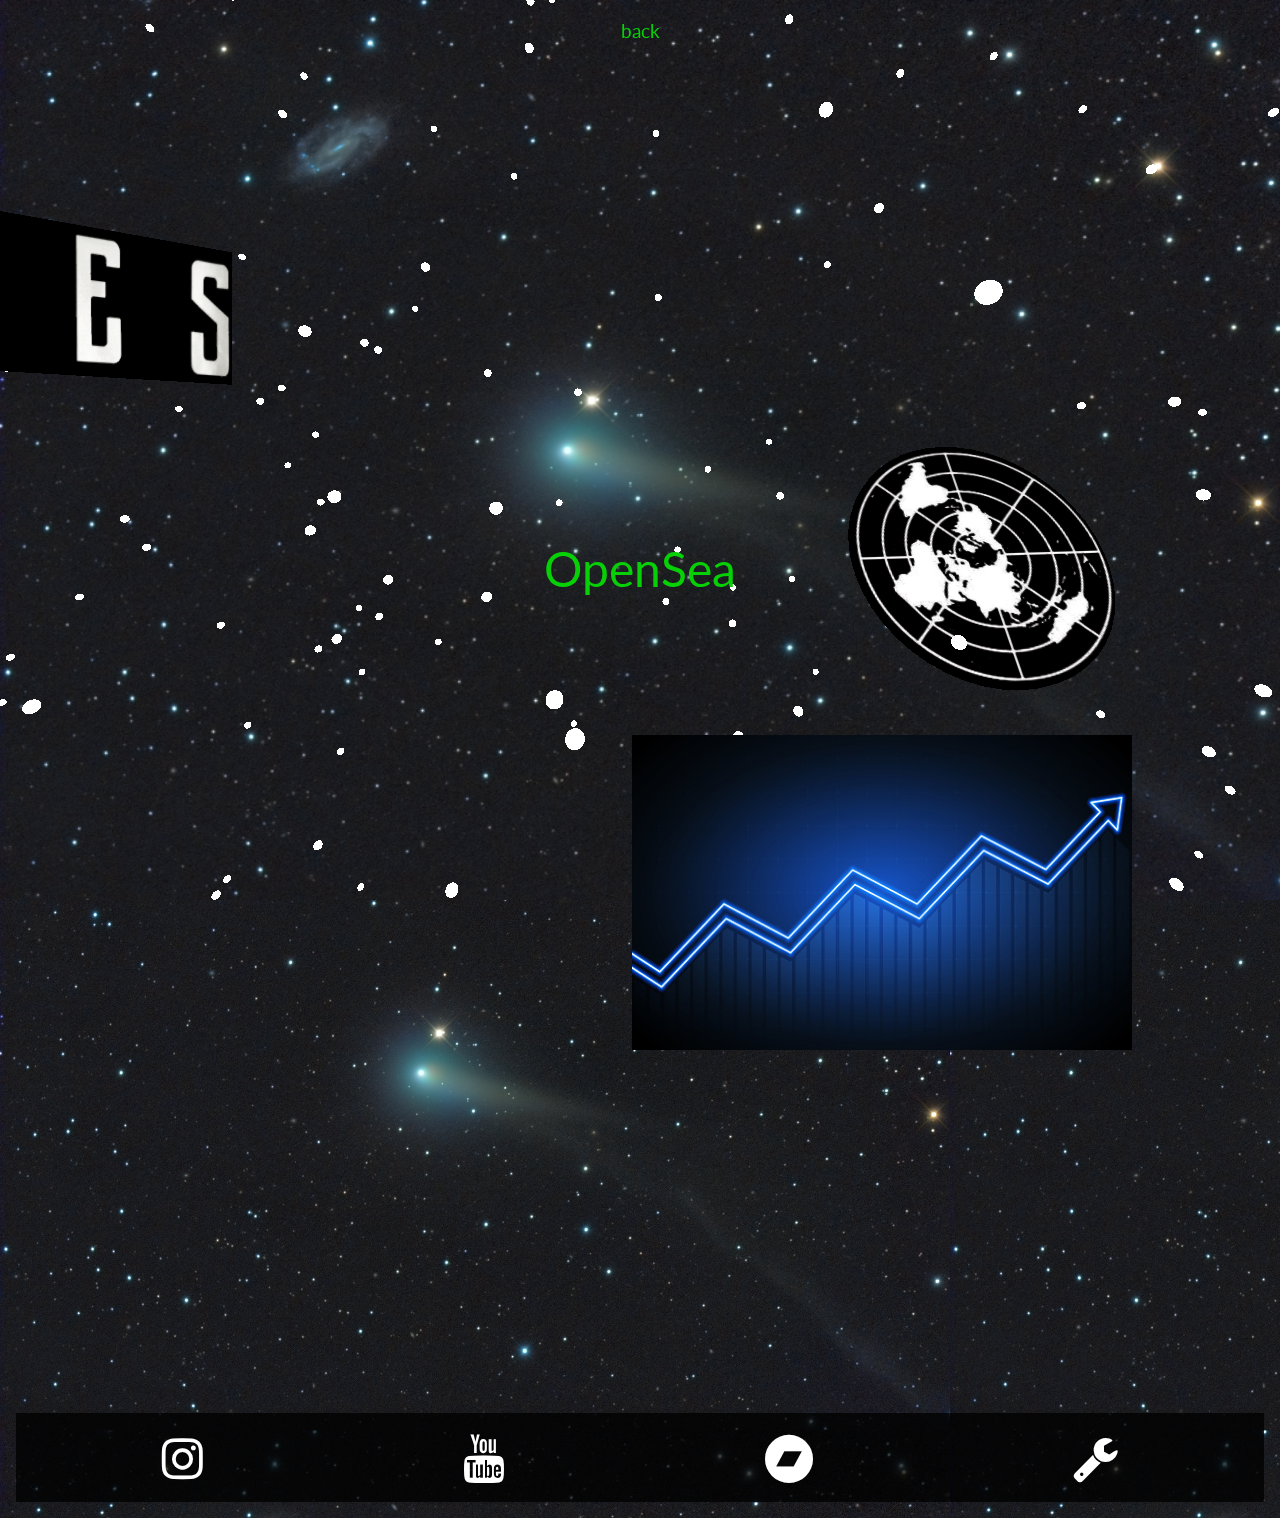
==== nft.html @ 5964c5e9 "styling" ====
<!DOCTYPE html>
<html>
	<head>
		<meta charset="utf-8">
        <meta http-equiv="X-UA-Compatible" content="IE=edge" />
        <meta name="viewport" content="width=device-width, initial-scale=1.0" />
        <title>FES</title>
		<link
      rel="stylesheet"
      href="https://cdnjs.cloudflare.com/ajax/libs/font-awesome/4.7.0/css/font-awesome.min.css"
    />
     <link rel="stylesheet" href="style.css">
	</head>
	<body>

    <canvas id="bg"></canvas>   


    <header>
      <a href="index.html"><p>back </p></a>
      
      <br><br>
      <h1>Welcome to the FES NFT collection!</h1>
      <br><br><br>
      <h2>Buy our NFTs on
      
      </h2>
      <a href="https://opensea.io/collection/fesnft" >OpenSea</a>
  
     
   
        
</header>
 

    <div class="nftcontainer">
     <img class="chart"src="pics/up2.jpg"  width="500" 
     height="315" alt="">
       
      
      

      

       
        
       
        
        </section>
  </div>

    
      

  
      
     
  
  <footer>
      <div class="social">
        <a href="https://www.instagram.com/festheband/" target="_blank">
          <i class="fa fa-instagram fa-1x"></i>
        </a>
      </div>
      <div class="social">
        <a href="https://www.youtube.com/channel/UCtxLHxLrEK0nsmvE1DAIRag" target="_blank"
          ><i class="fa fa-youtube fa-1x"></i>
        </a>
      </div>
      <div class="social">
        <a href="https://bandfes.bandcamp.com/releases" target="_blank">
          <i class="fa fa-bandcamp fa-1x"></i
        ></a>
      </div>
      <div class="social">
        <a href="https://www.tomasgons.nl" target="_blank">
          <i class="fa fa-wrench fa-1x"></i
        ></a>
      </div>
    </footer>  
    
    <script src="js/orbit.js"></script>
    <script src="js/three.js"></script>
    
        
        <script  type="module" src="js/mainnft.js"></script>
        
	</body>
</html>
---- style.css ----
@import url("https://fonts.googleapis.com/css2?family=Lato&display=swap");
canvas {
  position: fixed;
  top: 0;
  left: 0;
  z-index: -1;
}

html {
  scroll-behavior: smooth;
}

* {
  -webkit-box-sizing: border-box;
          box-sizing: border-box;
}

body {
  font-family: "Lato", sans-serif;
  margin: 0;
  background-image: url("pics/space.jpg");
  color: white;
  text-align: center;
}

p {
  font-size: 1.2rem;
}

h2 {
  font-size: 3rem;
  background: url(https://d2pn8kiwq2w21t.cloudfront.net/images/jpegPIA17669.width-1024.jpg);
  background-position: center;
  -webkit-text-fill-color: transparent;
  -webkit-background-clip: text;
  background-clip: text;
}

a {
  color: #07d007;
  font-size: 3rem;
  text-decoration: none;
}

header {
  text-align: center;
  margin-top: 1rem;
}

.container {
  padding: 15px;
  margin: 0 auto;
  max-width: 100%;
  height: 5500px;
  display: -webkit-box;
  display: -ms-flexbox;
  display: flex;
  -webkit-box-orient: vertical;
  -webkit-box-direction: normal;
      -ms-flex-direction: column;
          flex-direction: column;
  -webkit-box-pack: end;
      -ms-flex-pack: end;
          justify-content: end;
}

.nftcontainer {
  margin: 0 auto;
  max-width: 100%;
  height: 800px;
  display: -webkit-box;
  display: -ms-flexbox;
  display: flex;
  -webkit-box-orient: vertical;
  -webkit-box-direction: normal;
      -ms-flex-direction: column;
          flex-direction: column;
  -webkit-box-pack: end;
      -ms-flex-pack: end;
          justify-content: end;
}

h1 {
  font-size: 3rem;
  background: url(https://d2pn8kiwq2w21t.cloudfront.net/images/jpegPIA17669.width-1024.jpg);
  background-position: center;
  -webkit-text-fill-color: transparent;
  -webkit-background-clip: text;
  background-clip: text;
}

.chart {
  margin: 2rem;
  z-index: 200;
  -webkit-box-shadow: 10px 10px 10px 10px 10px white;
          box-shadow: 10px 10px 10px 10px 10px white;
  -webkit-transform: translateY(-100%) translateX(120%);
          transform: translateY(-100%) translateX(120%);
  cursor: pointer;
}

.video {
  display: -webkit-box;
  display: -ms-flexbox;
  display: flex;
  -ms-flex-pack: distribute;
      justify-content: space-around;
  padding: 3rem;
  -webkit-perspective: 1000px;
          perspective: 1000px;
}

.video #video1 {
  margin: 2rem;
  z-index: 200;
  border: 5px solid white;
  border-radius: 5px;
  -webkit-box-shadow: 10px 10px 10px 10px 10px white;
          box-shadow: 10px 10px 10px 10px 10px white;
  cursor: pointer;
  -webkit-transform-style: preserve-3d;
          transform-style: preserve-3d;
  -webkit-transform-origin: center right;
          transform-origin: center right;
  -webkit-transform: rotateY(60deg);
          transform: rotateY(60deg);
}

.video #video2 {
  margin: 2rem;
  z-index: 200;
  border: 5px solid white;
  border-radius: 5px;
  -webkit-box-shadow: 10px 10px 10px 10px 10px white;
          box-shadow: 10px 10px 10px 10px 10px white;
  cursor: pointer;
  -webkit-transform-style: preserve-3d;
          transform-style: preserve-3d;
  -webkit-transform-origin: center left;
          transform-origin: center left;
  -webkit-transition: -webkit-transform 1s;
  transition: -webkit-transform 1s;
  transition: transform 1s;
  transition: transform 1s, -webkit-transform 1s;
  -webkit-transform: translateX(10rem) rotateY(-70deg);
          transform: translateX(10rem) rotateY(-70deg);
}

footer {
  margin: 1rem;
  display: -webkit-box;
  display: -ms-flexbox;
  display: flex;
  -ms-flex-pack: distribute;
      justify-content: space-around;
  background: rgba(0, 0, 0, 0.77);
  padding: 1rem;
}

footer a {
  color: white;
}

footer .social {
  display: -webkit-box;
  display: -ms-flexbox;
  display: flex;
  -ms-flex-pack: distribute;
      justify-content: space-around;
}

@media (min-width: 900px) {
  .video #video1 {
    -webkit-transform: translateX(-25%) rotateY(70deg);
            transform: translateX(-25%) rotateY(70deg);
  }
  .video #video2 {
    -webkit-transform: translateX(0%) translateY(-50%) rotateY(-70deg);
            transform: translateX(0%) translateY(-50%) rotateY(-70deg);
  }
  h2 {
    font-size: 4rem;
  }
  h1 {
    font-size: 4rem;
  }
  h1 a {
    font-size: 4rem;
  }
  .video {
    margin: 1rem;
  }
  .social {
    font-size: 2rem;
  }
}
/*# sourceMappingURL=style.css.map */
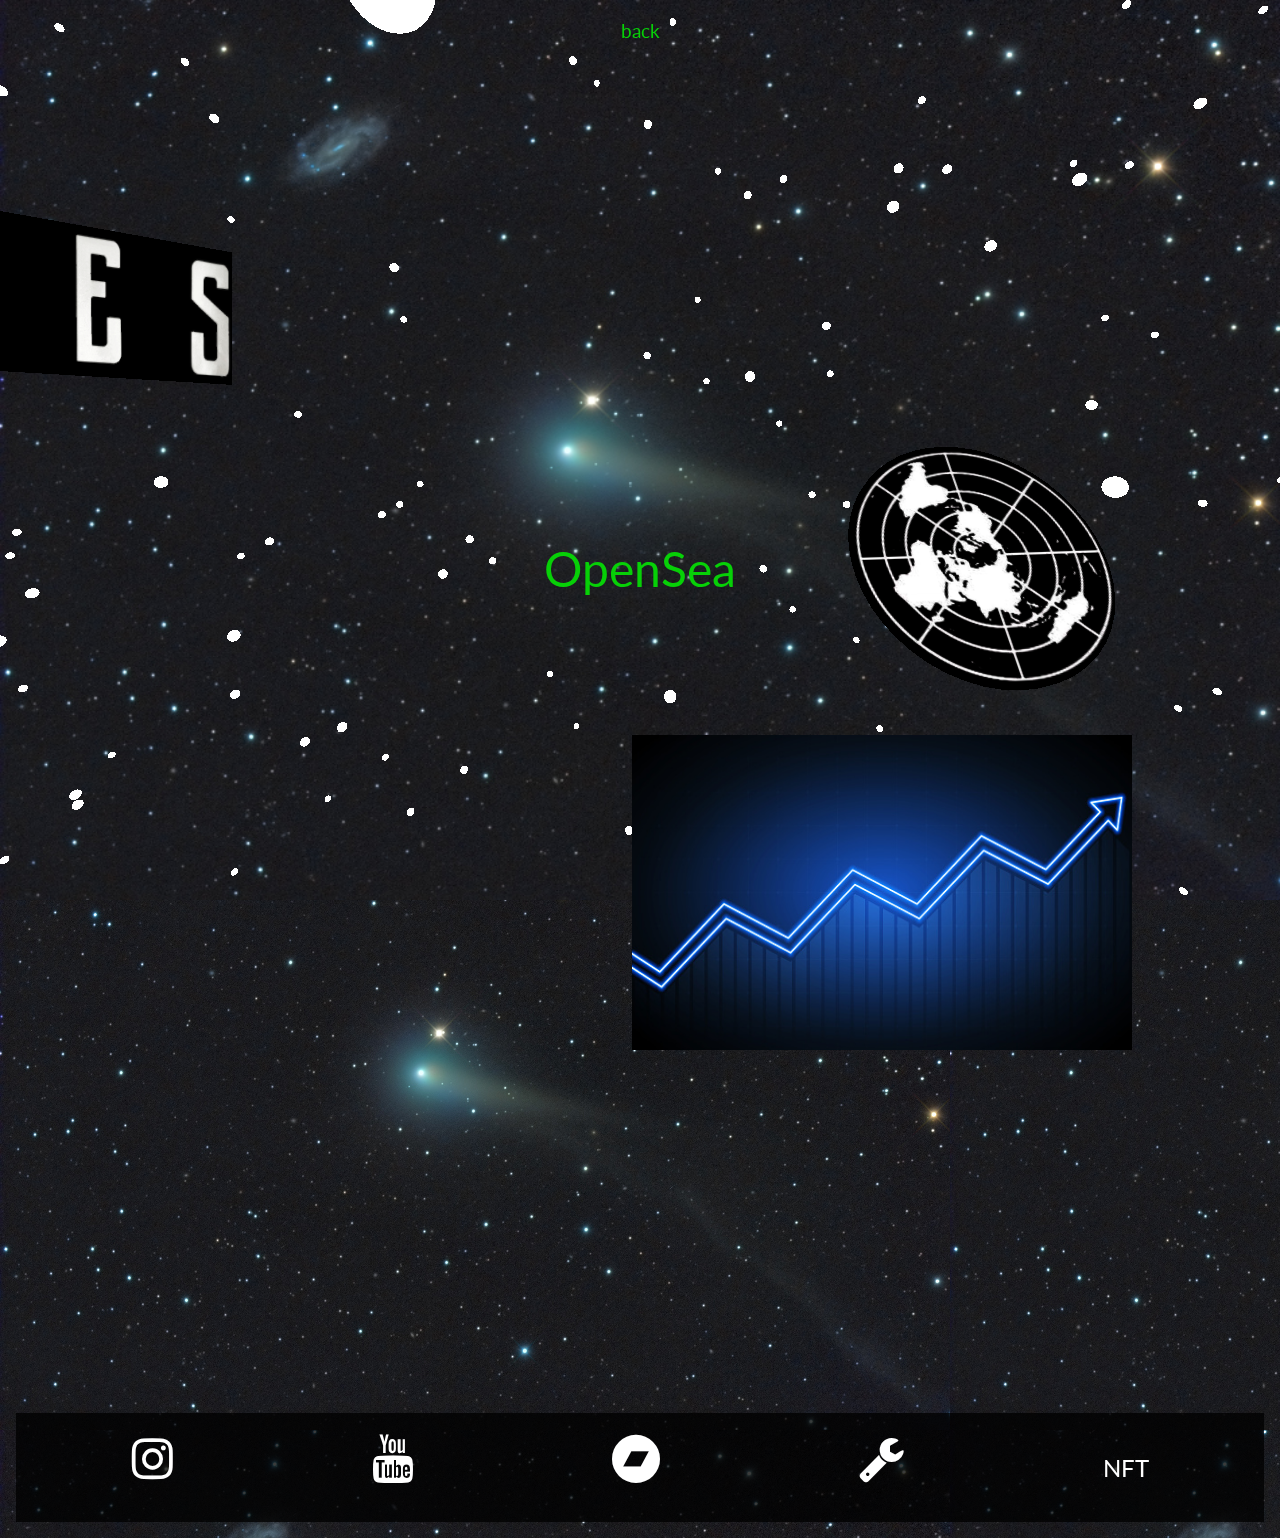
==== commit f48543fd: "footer" ====
--- a/nft.html
+++ b/nft.html
@@ -25,9 +25,7 @@
       <h2>Buy our NFTs on
       
       </h2>
-      <a href="https://opensea.io/collection/fesnft" >OpenSea</a>
-  
-     
+      <a href="https://opensea.io/collection/fesnft" >OpenSea</a>    
    
         
 </header>
@@ -38,9 +36,7 @@
      height="315" alt="">
        
       
-      
-
-      
+       
 
        
         
@@ -77,6 +73,10 @@
           <i class="fa fa-wrench fa-1x"></i
         ></a>
       </div>
+      <div class="social">
+        <a href="https://www.fesmusic.nl/nft" target="_blank"><p>NFT</p>
+          </a>
+      </div>
     </footer>  
     
     <script src="js/orbit.js"></script>
--- a/style.css
+++ b/style.css
@@ -169,6 +169,10 @@
       justify-content: space-around;
 }
 
+footer .social p {
+  font-size: 1.5rem;
+}
+
 @media (min-width: 900px) {
   .video #video1 {
     -webkit-transform: translateX(-25%) rotateY(70deg);
@@ -190,8 +194,5 @@
   .video {
     margin: 1rem;
   }
-  .social {
-    font-size: 2rem;
-  }
 }
 /*# sourceMappingURL=style.css.map */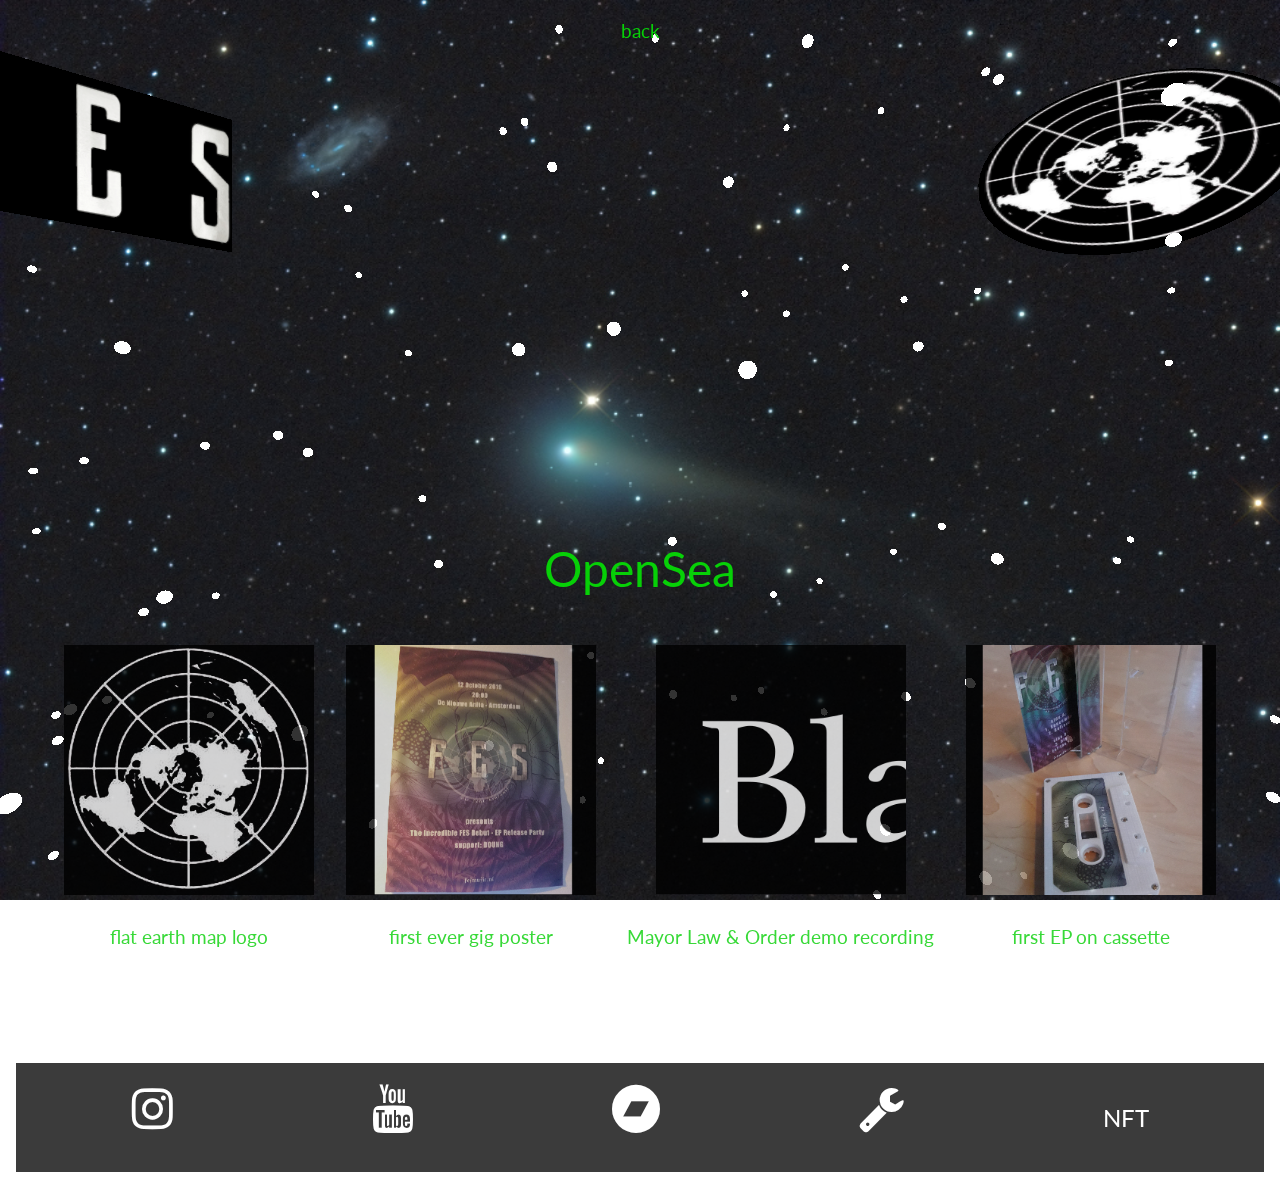
==== commit dee5692e: "added content" ====
--- a/nft.html
+++ b/nft.html
@@ -31,9 +31,25 @@
 </header>
  
 
-    <div class="nftcontainer">
-     <img class="chart"src="pics/up2.jpg"  width="500" 
-     height="315" alt="">
+    <main class="nftcontainer">
+    <div class="card">
+      <a href="https://opensea.io/assets/matic/0x2953399124f0cbb46d2cbacd8a89cf0599974963/88739088868013923893357724261312977965295954203481621431484676255045465931777" target="_blank"><img src="pics/nftmap.jpg" alt="">
+        <p>flat earth map logo</p></a>
+      
+    </div>
+    <div class="card">
+      <a href="https://opensea.io/assets/matic/0x2953399124f0cbb46d2cbacd8a89cf0599974963/88739088868013923893357724261312977965295954203481621431484676258344000815105" target="blank">
+        <img src="pics/nftposter.jpg" alt="">
+      <p>first ever gig poster</p></a></div>
+    <div class="card"><a href="https://opensea.io/assets/matic/0x2953399124f0cbb46d2cbacd8a89cf0599974963/88739088868013923893357724261312977965295954203481621431484676256144977559553" target="blank">
+       <img src="pics/blackstonelogo.png" alt=""
+       ><p>Mayor Law & Order demo recording</p>
+    </a></div>
+    <div class="card"><a href="https://opensea.io/assets/matic/0x2953399124f0cbb46d2cbacd8a89cf0599974963/88739088868013923893357724261312977965295954203481621431484676257244489187329" target="blank">
+      <img src="pics/tapeNFT.jpg" alt=""
+       >
+      <p>first EP on cassette</p>
+    </a></div>
        
       
        
@@ -42,8 +58,8 @@
         
        
         
-        </section>
-  </div>
+      
+    </main>
 
     
       
@@ -80,8 +96,7 @@
     </footer>  
     
     <script src="js/orbit.js"></script>
-    <script src="js/three.js"></script>
-    
+    <script src="js/three.js"></script>   
         
         <script  type="module" src="js/mainnft.js"></script>
         
--- a/style.css
+++ b/style.css
@@ -18,7 +18,6 @@
 body {
   font-family: "Lato", sans-serif;
   margin: 0;
-  background-image: url("pics/space.jpg");
   color: white;
   text-align: center;
 }
@@ -45,6 +44,7 @@
 header {
   text-align: center;
   margin-top: 1rem;
+  margin-bottom: 3rem;
 }
 
 .container {
@@ -66,8 +66,8 @@
 
 .nftcontainer {
   margin: 0 auto;
-  max-width: 100%;
-  height: 800px;
+  padding-bottom: 5rem;
+  max-width: 90%;
   display: -webkit-box;
   display: -ms-flexbox;
   display: flex;
@@ -75,9 +75,32 @@
   -webkit-box-direction: normal;
       -ms-flex-direction: column;
           flex-direction: column;
-  -webkit-box-pack: end;
-      -ms-flex-pack: end;
-          justify-content: end;
+  -webkit-box-pack: justify;
+      -ms-flex-pack: justify;
+          justify-content: space-between;
+}
+
+.nftcontainer .card {
+  opacity: 0.8;
+  -webkit-transition: -webkit-transform .2s;
+  transition: -webkit-transform .2s;
+  transition: transform .2s;
+  transition: transform .2s, -webkit-transform .2s;
+}
+
+.nftcontainer .card img {
+  width: 250px;
+  height: auto;
+}
+
+.nftcontainer .card p {
+  color: #07d007;
+}
+
+.nftcontainer .card:hover {
+  -webkit-transform: scale(1.3);
+          transform: scale(1.3);
+  opacity: 1;
 }
 
 h1 {
@@ -174,6 +197,12 @@
 }
 
 @media (min-width: 900px) {
+  .nftcontainer {
+    -webkit-box-orient: horizontal;
+    -webkit-box-direction: normal;
+        -ms-flex-direction: row;
+            flex-direction: row;
+  }
   .video #video1 {
     -webkit-transform: translateX(-25%) rotateY(70deg);
             transform: translateX(-25%) rotateY(70deg);
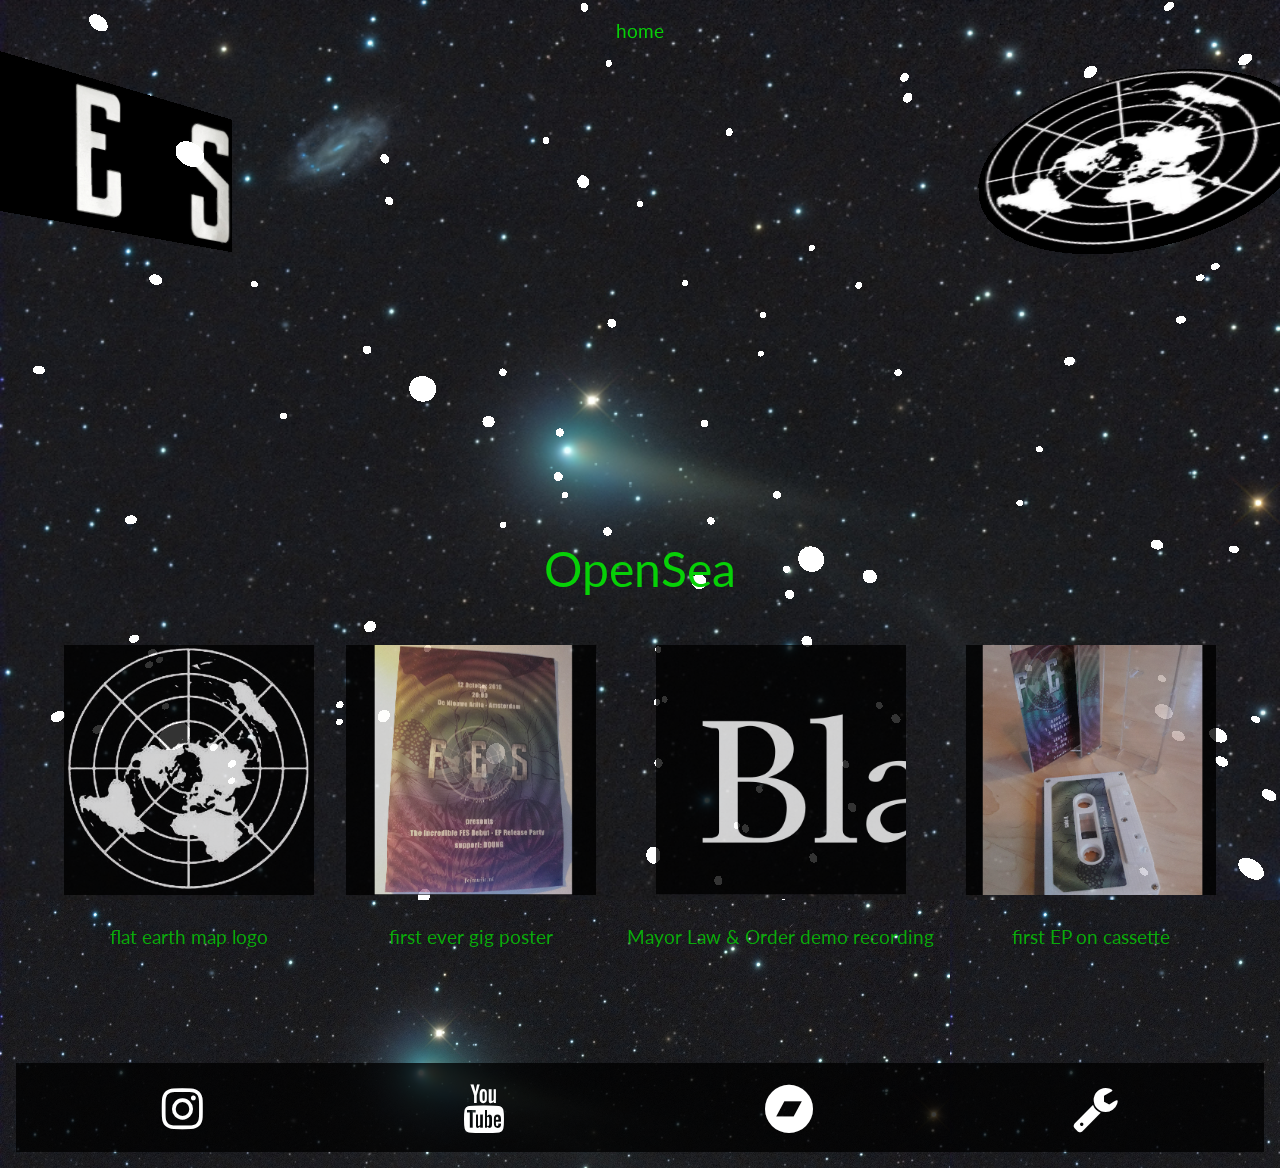
==== commit 504e265c: "nft icon" ====
--- a/nft.html
+++ b/nft.html
@@ -17,7 +17,7 @@
 
 
     <header>
-      <a href="index.html"><p>back </p></a>
+      <a href="/"><p>home </p></a>
       
       <br><br>
       <h1>Welcome to the FES NFT collection!</h1>
@@ -52,13 +52,6 @@
     </a></div>
        
       
-       
-
-       
-        
-       
-        
-      
     </main>
 
     
@@ -89,13 +82,10 @@
           <i class="fa fa-wrench fa-1x"></i
         ></a>
       </div>
-      <div class="social">
-        <a href="https://www.fesmusic.nl/nft" target="_blank"><p>NFT</p>
-          </a>
-      </div>
+     
     </footer>  
     
-    <script src="js/orbit.js"></script>
+   
     <script src="js/three.js"></script>   
         
         <script  type="module" src="js/mainnft.js"></script>
--- a/style.css
+++ b/style.css
@@ -18,6 +18,7 @@
 body {
   font-family: "Lato", sans-serif;
   margin: 0;
+  background-image: url("pics/space.jpg");
   color: white;
   text-align: center;
 }
@@ -169,6 +170,69 @@
           transform: translateX(10rem) rotateY(-70deg);
 }
 
+@-webkit-keyframes videomove {
+  from {
+    -webkit-transform: rotateY(0deg);
+            transform: rotateY(0deg);
+  }
+  to {
+    -webkit-transform: rotateY(360deg);
+            transform: rotateY(360deg);
+  }
+}
+
+@keyframes videomove {
+  from {
+    -webkit-transform: rotateY(0deg);
+            transform: rotateY(0deg);
+  }
+  to {
+    -webkit-transform: rotateY(360deg);
+            transform: rotateY(360deg);
+  }
+}
+
+.nft {
+  display: -webkit-box;
+  display: -ms-flexbox;
+  display: flex;
+  -webkit-box-pack: end;
+      -ms-flex-pack: end;
+          justify-content: end;
+  margin: 5rem;
+}
+
+.nft img {
+  width: 5rem;
+  height: 5rem;
+  -webkit-animation: mymove 5s;
+          animation: mymove 5s;
+  -webkit-animation-iteration-count: infinite;
+          animation-iteration-count: infinite;
+}
+
+@-webkit-keyframes mymove {
+  from {
+    -webkit-transform: rotateY(0deg);
+            transform: rotateY(0deg);
+  }
+  to {
+    -webkit-transform: rotateY(360deg);
+            transform: rotateY(360deg);
+  }
+}
+
+@keyframes mymove {
+  from {
+    -webkit-transform: rotateY(0deg);
+            transform: rotateY(0deg);
+  }
+  to {
+    -webkit-transform: rotateY(360deg);
+            transform: rotateY(360deg);
+  }
+}
+
 footer {
   margin: 1rem;
   display: -webkit-box;
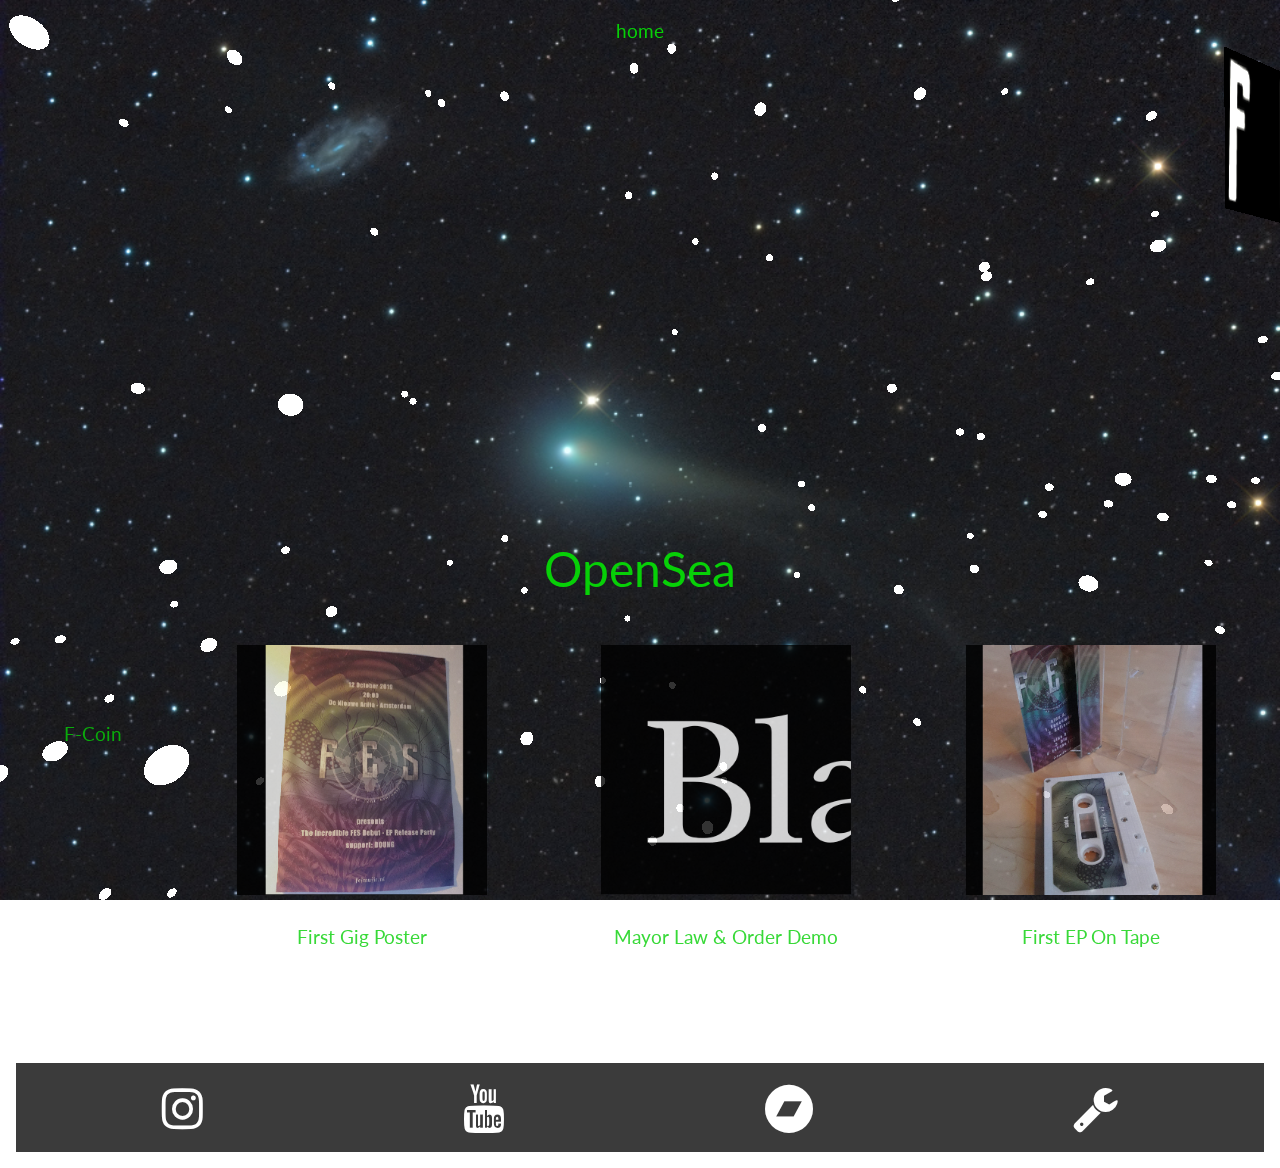
==== commit 388945d0: "styling" ====
--- a/nft.html
+++ b/nft.html
@@ -33,22 +33,22 @@
 
     <main class="nftcontainer">
     <div class="card">
-      <a href="https://opensea.io/assets/matic/0x2953399124f0cbb46d2cbacd8a89cf0599974963/88739088868013923893357724261312977965295954203481621431484676255045465931777" target="_blank"><img src="pics/nftmap.jpg" alt="">
-        <p>flat earth map logo</p></a>
+      <a href="https://opensea.io/assets/matic/0x2953399124f0cbb46d2cbacd8a89cf0599974963/88739088868013923893357724261312977965295954203481621431484676259443512442930/" target="_blank"><img src="pics/fcoin.gif" alt="">
+        <p>F-Coin</p></a>
       
     </div>
     <div class="card">
       <a href="https://opensea.io/assets/matic/0x2953399124f0cbb46d2cbacd8a89cf0599974963/88739088868013923893357724261312977965295954203481621431484676258344000815105" target="blank">
         <img src="pics/nftposter.jpg" alt="">
-      <p>first ever gig poster</p></a></div>
+      <p>First Gig Poster</p></a></div>
     <div class="card"><a href="https://opensea.io/assets/matic/0x2953399124f0cbb46d2cbacd8a89cf0599974963/88739088868013923893357724261312977965295954203481621431484676256144977559553" target="blank">
        <img src="pics/blackstonelogo.png" alt=""
-       ><p>Mayor Law & Order demo recording</p>
+       ><p>Mayor Law & Order Demo</p>
     </a></div>
     <div class="card"><a href="https://opensea.io/assets/matic/0x2953399124f0cbb46d2cbacd8a89cf0599974963/88739088868013923893357724261312977965295954203481621431484676257244489187329" target="blank">
       <img src="pics/tapeNFT.jpg" alt=""
        >
-      <p>first EP on cassette</p>
+      <p>First EP On Tape</p>
     </a></div>
        
       
--- a/style.css
+++ b/style.css
@@ -4,6 +4,7 @@
   top: 0;
   left: 0;
   z-index: -1;
+  height: 1000px;
 }
 
 html {
@@ -18,7 +19,6 @@
 body {
   font-family: "Lato", sans-serif;
   margin: 0;
-  background-image: url("pics/space.jpg");
   color: white;
   text-align: center;
 }
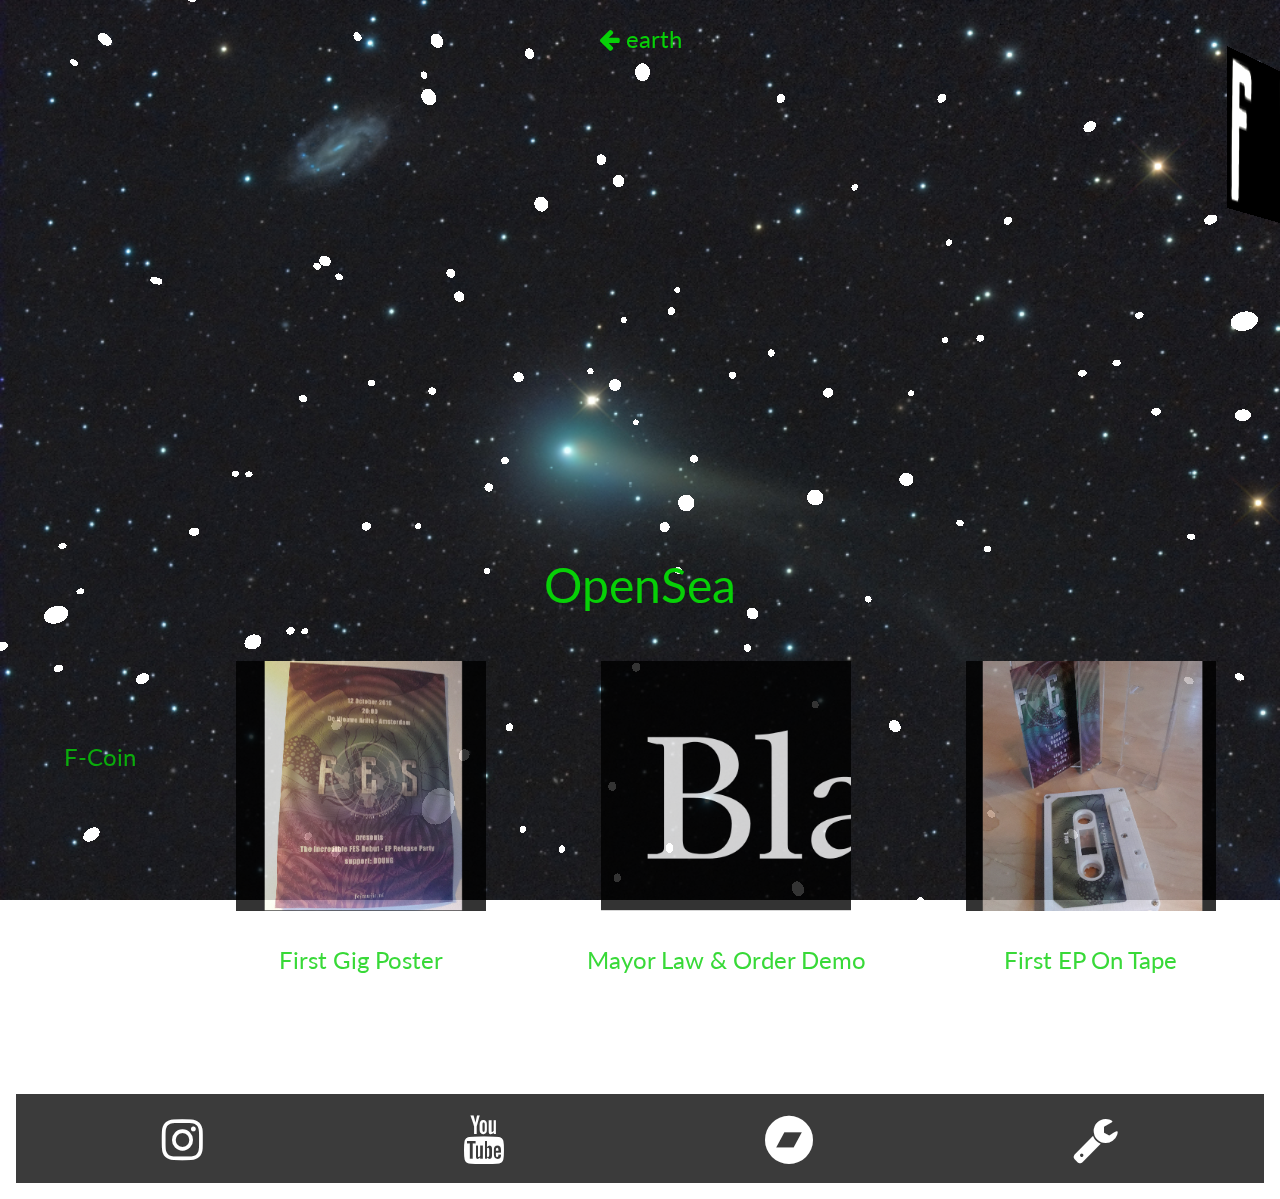
==== commit 32912639: "added fonts" ====
--- a/nft.html
+++ b/nft.html
@@ -17,7 +17,10 @@
 
 
     <header>
-      <a href="/"><p>home </p></a>
+      <a href="/"><p><i class="fa fa-arrow-left  "></i
+      >    earth </p></a>
+      
+        
       
       <br><br>
       <h1>Welcome to the FES NFT collection!</h1>
--- a/style.css
+++ b/style.css
@@ -24,7 +24,7 @@
 }
 
 p {
-  font-size: 1.2rem;
+  font-size: 1.5rem;
 }
 
 h2 {
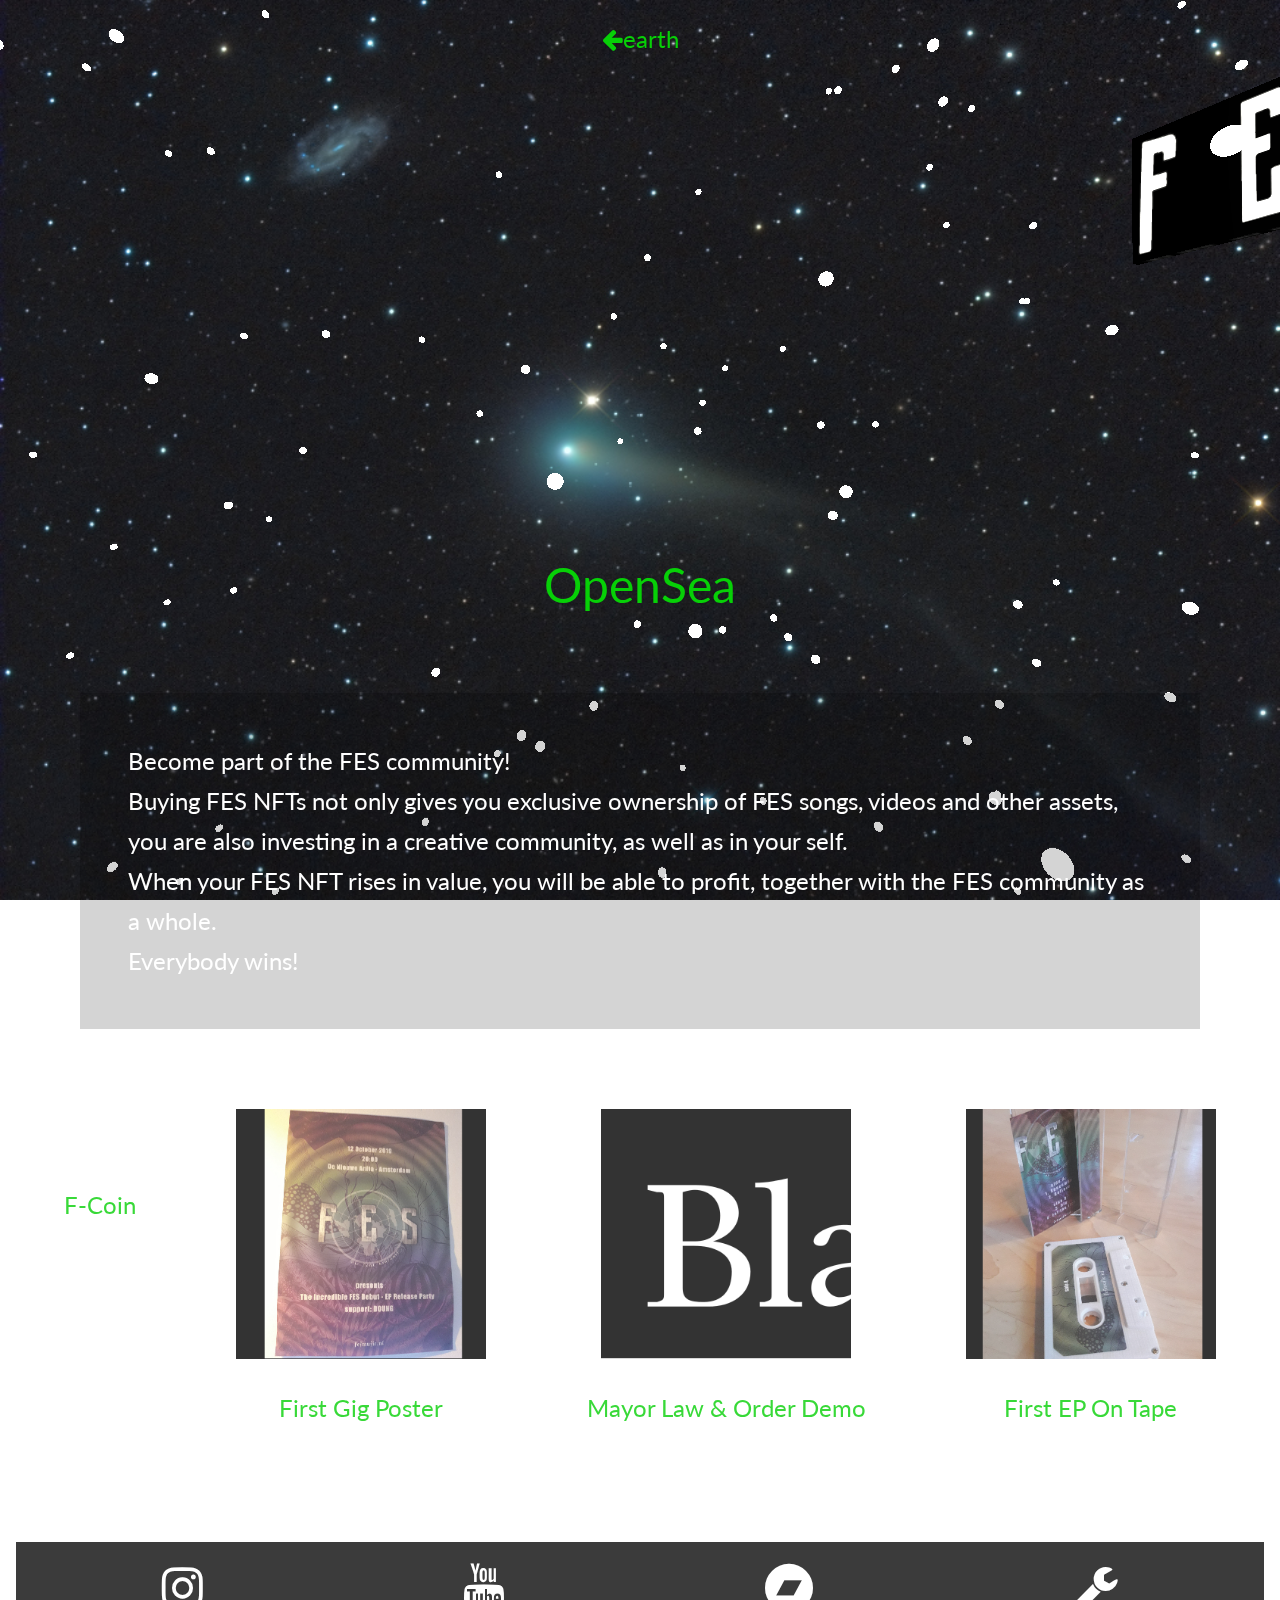
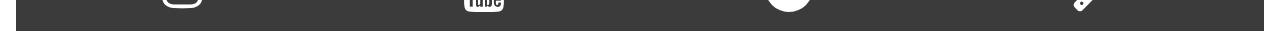
==== commit df5d6f1a: "added content" ====
--- a/nft.html
+++ b/nft.html
@@ -18,7 +18,7 @@
 
     <header>
       <a href="/"><p><i class="fa fa-arrow-left  "></i
-      >    earth </p></a>
+      >earth </p></a>
       
         
       
@@ -28,13 +28,20 @@
       <h2>Buy our NFTs on
       
       </h2>
-      <a href="https://opensea.io/collection/fesnft" >OpenSea</a>    
-   
+      <a href="https://opensea.io/collection/fesnft" >OpenSea</a>   
+     
+      <p class="nft">
+        Become part of the FES community! <br>Buying FES NFTs not only gives you exclusive ownership of
+    FES songs, videos and other assets, you are also investing in a creative community, as well as in your self.<br>
+  When your FES NFT rises in value, you will be able to profit, together with the FES community as a whole.
+  <br> Everybody wins!
+      </p> 
         
 </header>
  
 
     <main class="nftcontainer">
+      
     <div class="card">
       <a href="https://opensea.io/assets/matic/0x2953399124f0cbb46d2cbacd8a89cf0599974963/88739088868013923893357724261312977965295954203481621431484676259443512442930/" target="_blank"><img src="pics/fcoin.gif" alt="">
         <p>F-Coin</p></a>
--- a/style.css
+++ b/style.css
@@ -46,6 +46,13 @@
   text-align: center;
   margin-top: 1rem;
   margin-bottom: 3rem;
+}
+
+header .nft {
+  padding: 3rem;
+  text-align: left;
+  line-height: 2.5rem;
+  background: rgba(0, 0, 0, 0.17);
 }
 
 .container {
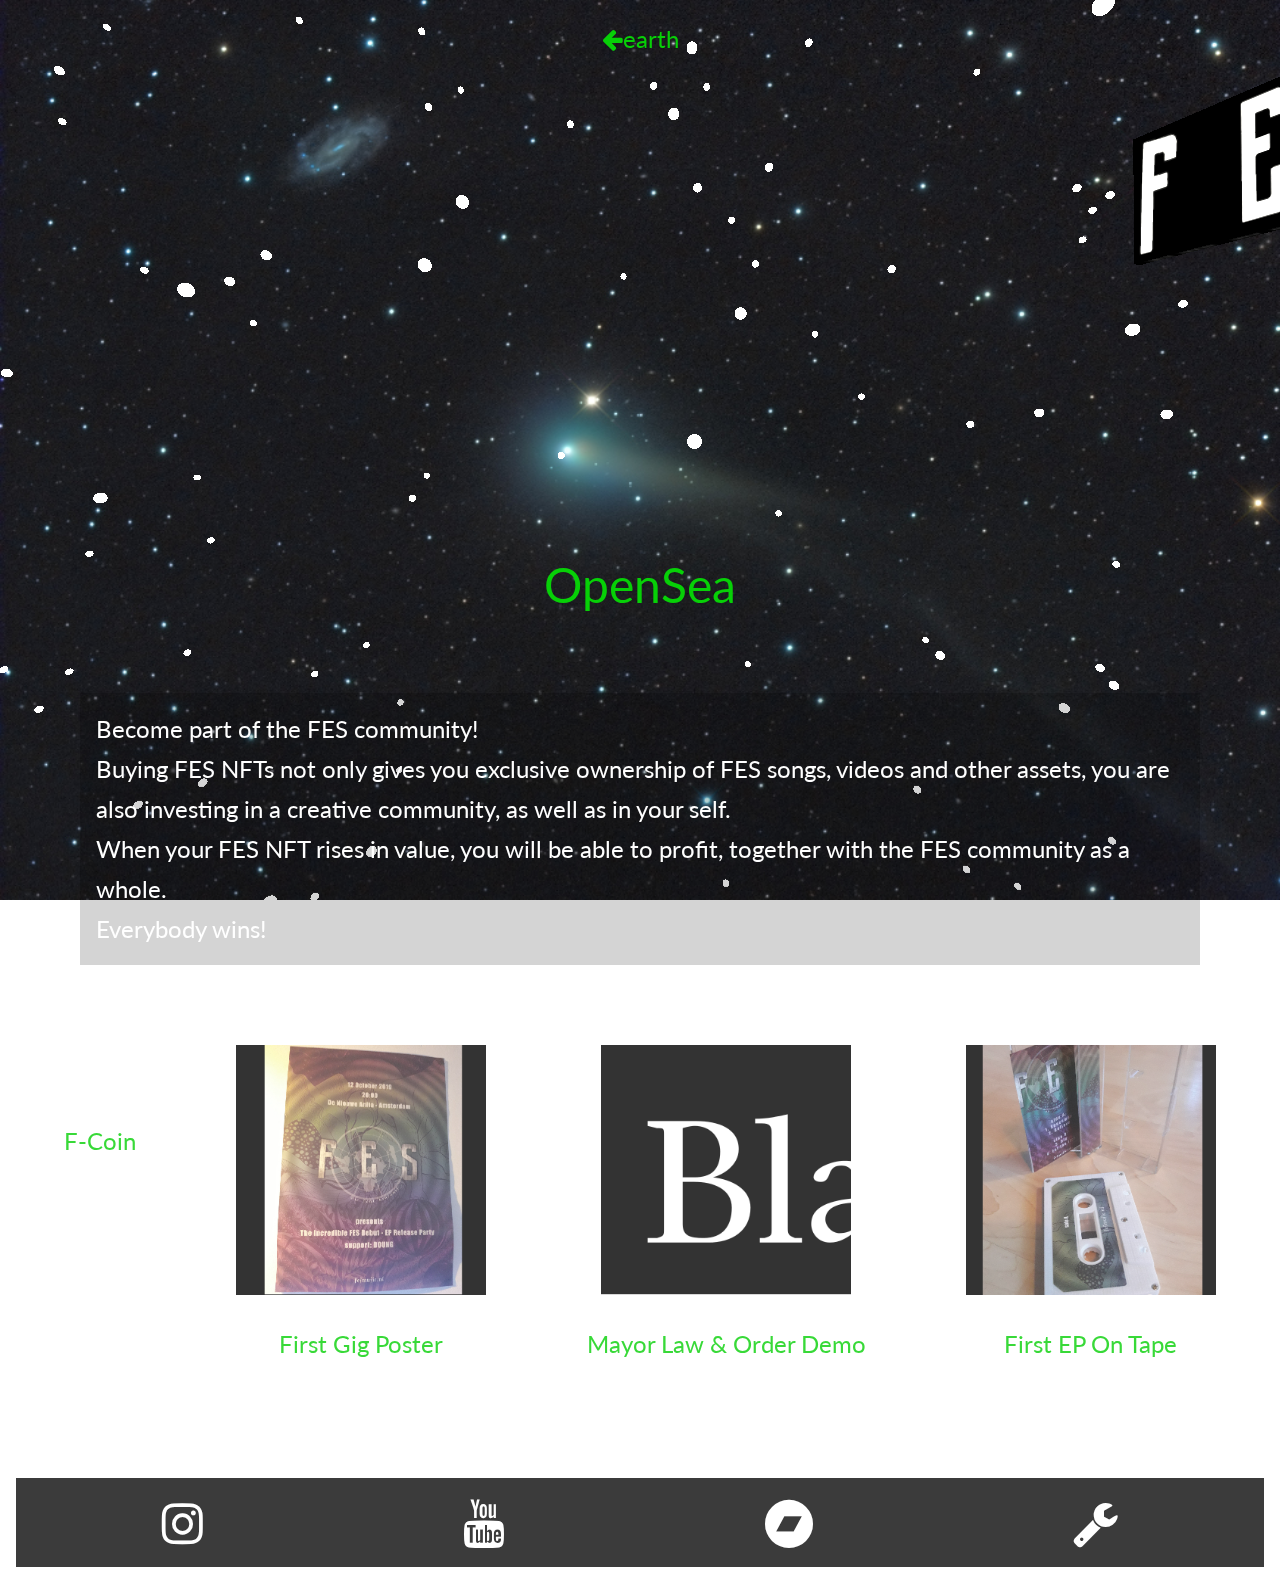
==== commit 25601404: "icons" ====
--- a/nft.html
+++ b/nft.html
@@ -5,6 +5,7 @@
         <meta http-equiv="X-UA-Compatible" content="IE=edge" />
         <meta name="viewport" content="width=device-width, initial-scale=1.0" />
         <title>FES</title>
+        <link rel="icon" type="image/x-icon" href="/pics/icon.png">
 		<link
       rel="stylesheet"
       href="https://cdnjs.cloudflare.com/ajax/libs/font-awesome/4.7.0/css/font-awesome.min.css"
--- a/style.css
+++ b/style.css
@@ -49,7 +49,7 @@
 }
 
 header .nft {
-  padding: 3rem;
+  padding: 1rem;
   text-align: left;
   line-height: 2.5rem;
   background: rgba(0, 0, 0, 0.17);
